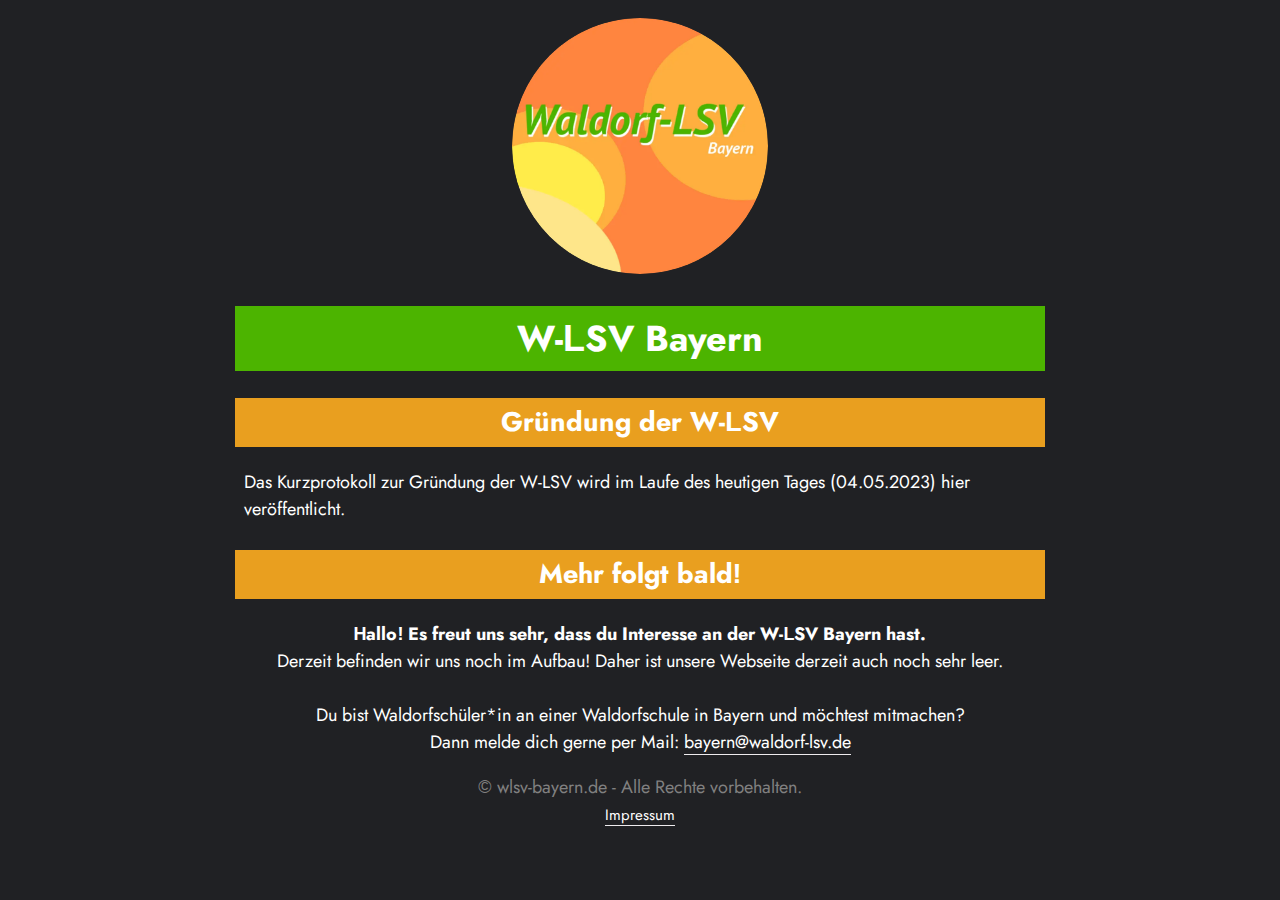
==== index.html @ 0bac1c17 "Initial commit" ====
﻿<!DOCTYPE html>
<html lang="de">
<head>
    <title>Startseite &#8210; W-LSV Bayern</title>
    <meta name="viewport" content="initial-scale=1"/>
    <meta name="description" content="W-LSV Bayern"/>
    <meta property="og:url" content="https://wlsv-bayern.de/"/>
    <meta property="og:title" content="Startseite &#8210; W-LSV Bayern"/>
    <meta property="og:description" content="W-LSV Bayern"/>
    <meta property="og:image" content="https://devicez.de/assets/img/logo.png"/>
    <meta property="og:type" content="website"/>
    <meta property="og:locale" content="de_DE"/>

    <link rel="shortcut icon" type="image/webp" href="assets/img/logo.webp"/>
    <link rel="stylesheet" href="/assets/css/style.css">
	
	<!-- Matomo -->
<script>
  var _paq = window._paq = window._paq || [];
  /* tracker methods like "setCustomDimension" should be called before "trackPageView" */
  _paq.push(['trackPageView']);
  _paq.push(['enableLinkTracking']);
  (function() {
    var u="//matomo.elektronisch.dev/";
    _paq.push(['setTrackerUrl', u+'matomo.php']);
    _paq.push(['setSiteId', '4']);
    var d=document, g=d.createElement('script'), s=d.getElementsByTagName('script')[0];
    g.async=true; g.src=u+'matomo.js'; s.parentNode.insertBefore(g,s);
  })();
</script>
<!-- End Matomo Code -->
</head>

<body>
<div style="text-align: center">
    <img style="border-radius: 250px" src="assets/img/logo.webp" width="256" height="256" alt="Logo"/>
</div>
<h1>W-LSV Bayern</h1>

<h2>Gründung der W-LSV</h2>

<p>Das Kurzprotokoll zur Gründung der W-LSV wird im Laufe des heutigen Tages (04.05.2023) hier veröffentlicht.</p>

<h2>Mehr folgt bald!</h2>
<p style="text-align: center;">
	<b>Hallo! Es freut uns sehr, dass du Interesse an der W-LSV Bayern hast.</b><br>
	Derzeit befinden wir uns noch im Aufbau! Daher ist unsere Webseite derzeit auch noch sehr leer.
	<br><br>
	Du bist Waldorfschüler*in an einer Waldorfschule in Bayern und möchtest mitmachen?
	<br>Dann melde dich gerne per Mail: <a href="mailto:bayern@waldorf-lsv.de">bayern@waldorf-lsv.de</a>
</p>

<footer>
    <p>&copy; wlsv-bayern.de - Alle Rechte vorbehalten.<br/>
        <small>
            <a href="/impressum">Impressum</a>
        </small>
    </p>
</footer>

</body>
</html>
---- assets/css/style.css ----
@font-face {
    font-family: "Jost";
    src: url("../font/jost-400.woff2") format("woff2");
    font-weight: 400;
    font-display: swap;
}

@font-face {
    font-family: "Jost";
    src: url("../font/jost-700.woff2") format("woff2");
    font-weight: 700;
    font-display: swap;
}

body {
    font-family: Jost, sans-serif;
    margin-left: auto;
    margin-right: auto;
    margin-top: 1em;
    max-width: 45em;
    line-height: 1.5em;
    color: white;
    font-size: large;
    background-color: #202124;
}

h1 {
    background-color: #4cb400;
    text-align: center;
    font-weight: bold;
    font-size: 2em;
    line-height: 1.2em;
    padding: 0.3em;
}

h2 {
    background-color: #E99F1F;
    color: white;
    text-align: center;
    font-weight: bold;
    font-size: 1.5em;
    line-height: 1.2em;
    padding: 0.3em;
    margin-top: 1em;
}

h3 {
    margin: 0;
    padding-left: 0.5em;
}

footer,
footer a {
    color: gray;
    text-align: center;
}

p {
    padding-left: 0.5em;
    padding-right: 0.5em;
    overflow: hidden;
}

input {
    opacity: 0;
    position: absolute;
}

th,
td {
    vertical-align: top;
}

a:not([class]) {
    color: white;
    text-decoration: none;
    background-image: linear-gradient(#eeebee 0%, #eeebee 100%);
    background-repeat: repeat-x;
    background-position: 0 100%;
    background-size: 1px 1px;
}

a:not([class]):hover {
    background-image: linear-gradient(rgba(114, 83, 237, 0.45) 0%, rgba(114, 83, 237, 0.45) 100%);
    background-size: 1px 1px;
}
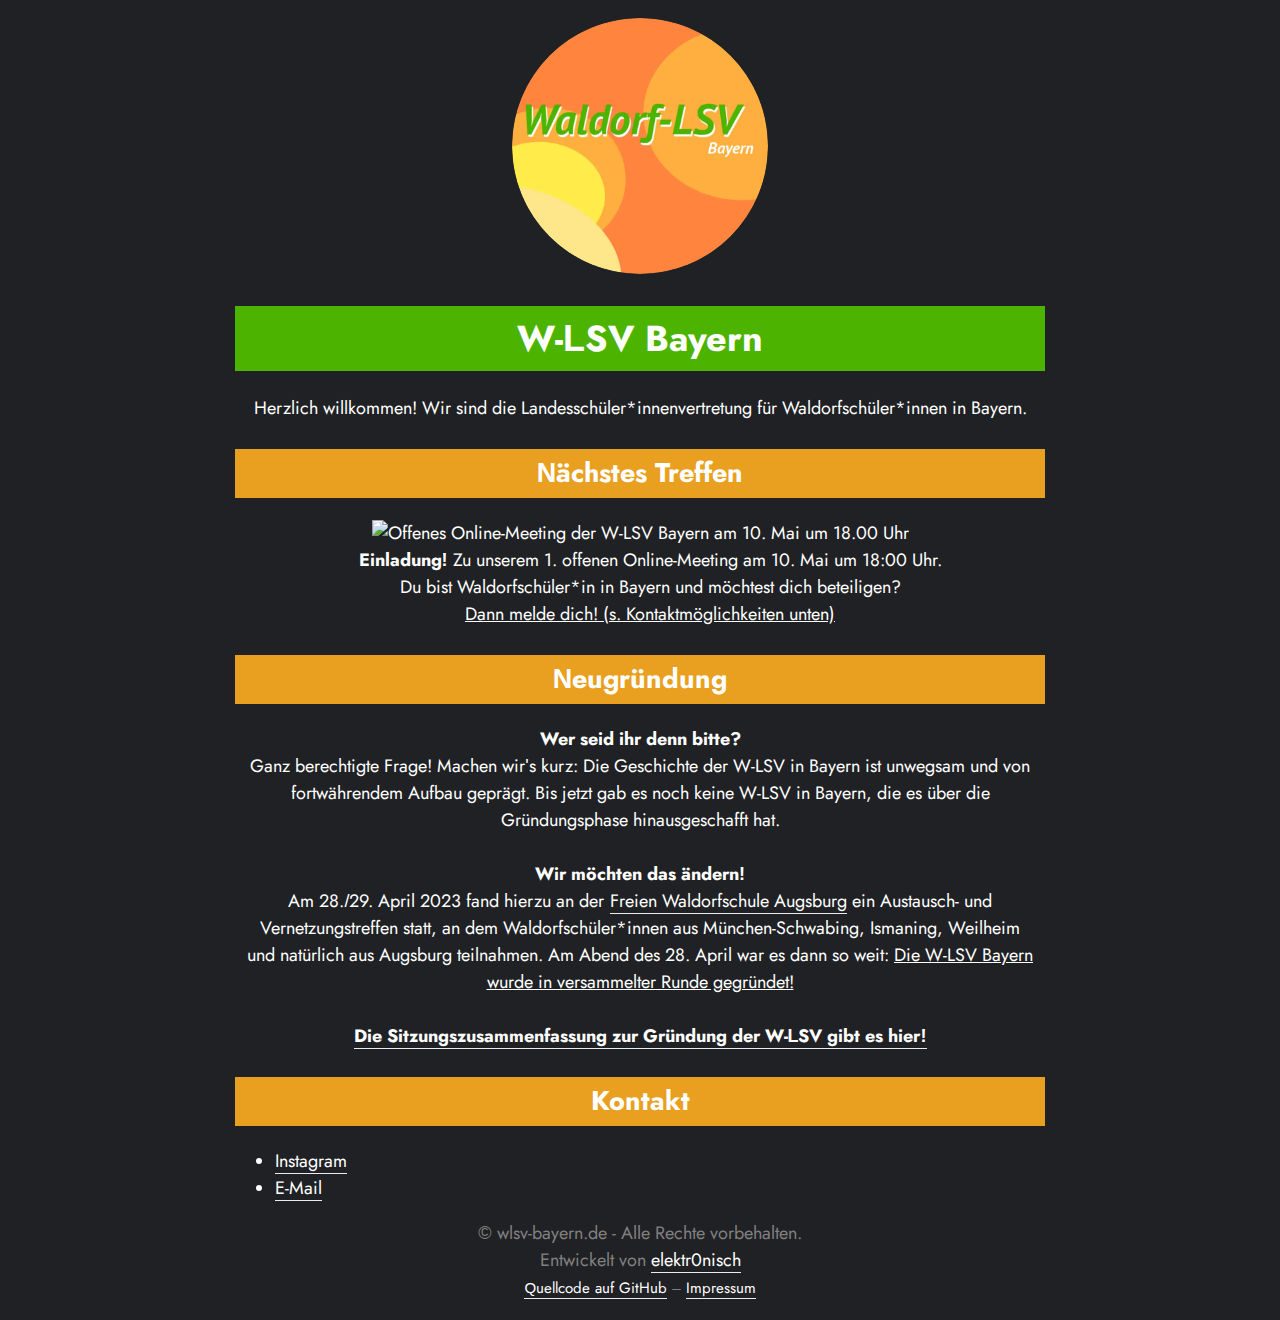
==== commit 7c8b1222: "Add short descriptive text below image" ====
--- a/index.html
+++ b/index.html
@@ -7,28 +7,30 @@
     <meta property="og:url" content="https://wlsv-bayern.de/"/>
     <meta property="og:title" content="Startseite &#8210; W-LSV Bayern"/>
     <meta property="og:description" content="W-LSV Bayern"/>
-    <meta property="og:image" content="https://devicez.de/assets/img/logo.png"/>
+    <meta property="og:image" content="https://wlsv-bayern.de/assets/img/logo.png"/>
     <meta property="og:type" content="website"/>
     <meta property="og:locale" content="de_DE"/>
 
     <link rel="shortcut icon" type="image/webp" href="assets/img/logo.webp"/>
     <link rel="stylesheet" href="/assets/css/style.css">
-	
-	<!-- Matomo -->
-<script>
-  var _paq = window._paq = window._paq || [];
-  /* tracker methods like "setCustomDimension" should be called before "trackPageView" */
-  _paq.push(['trackPageView']);
-  _paq.push(['enableLinkTracking']);
-  (function() {
-    var u="//matomo.elektronisch.dev/";
-    _paq.push(['setTrackerUrl', u+'matomo.php']);
-    _paq.push(['setSiteId', '4']);
-    var d=document, g=d.createElement('script'), s=d.getElementsByTagName('script')[0];
-    g.async=true; g.src=u+'matomo.js'; s.parentNode.insertBefore(g,s);
-  })();
-</script>
-<!-- End Matomo Code -->
+
+    <!-- Matomo -->
+    <script>
+        var _paq = window._paq = window._paq || [];
+        /* tracker methods like "setCustomDimension" should be called before "trackPageView" */
+        _paq.push(['trackPageView']);
+        _paq.push(['enableLinkTracking']);
+        (function () {
+            var u = "//matomo.elektronisch.dev/";
+            _paq.push(['setTrackerUrl', u + 'matomo.php']);
+            _paq.push(['setSiteId', '4']);
+            var d = document, g = d.createElement('script'), s = d.getElementsByTagName('script')[0];
+            g.async = true;
+            g.src = u + 'matomo.js';
+            s.parentNode.insertBefore(g, s);
+        })();
+    </script>
+    <!-- End Matomo Code -->
 </head>
 
 <body>
@@ -37,22 +39,49 @@
 </div>
 <h1>W-LSV Bayern</h1>
 
-<h2>Gründung der W-LSV</h2>
+<p style="text-align: center">Herzlich willkommen! Wir sind die Landesschüler*innenvertretung für Waldorfschüler*innen
+    in Bayern.<br/>
+</p>
 
-<p>Das Kurzprotokoll zur Gründung der W-LSV wird im Laufe des heutigen Tages (04.05.2023) hier veröffentlicht.</p>
+<h2>Nächstes Treffen</h2>
 
-<h2>Mehr folgt bald!</h2>
-<p style="text-align: center;">
-	<b>Hallo! Es freut uns sehr, dass du Interesse an der W-LSV Bayern hast.</b><br>
-	Derzeit befinden wir uns noch im Aufbau! Daher ist unsere Webseite derzeit auch noch sehr leer.
-	<br><br>
-	Du bist Waldorfschüler*in an einer Waldorfschule in Bayern und möchtest mitmachen?
-	<br>Dann melde dich gerne per Mail: <a href="mailto:bayern@waldorf-lsv.de">bayern@waldorf-lsv.de</a>
+<div style="text-align: center">
+    <img src="assets/img/online-meeting.png" alt="Offenes Online-Meeting der W-LSV Bayern am 10. Mai um 18.00 Uhr"
+         width="50%" height="50%"/><br/>
+    <div style="padding-left: 20px">
+        <b>Einladung!</b> Zu unserem 1. offenen Online-Meeting am 10. Mai um 18:00 Uhr. <br/>Du bist Waldorfschüler*in
+        in Bayern und möchtest dich beteiligen? <br/><u>Dann melde dich! (s. Kontaktmöglichkeiten unten)</u>
+    </div>
+</div>
+
+<h2>Neugründung</h2>
+
+<p style="text-align: center">
+    <b>Wer seid ihr denn bitte?</b><br/> Ganz berechtigte Frage! Machen wir's kurz: Die Geschichte der W-LSV in Bayern
+    ist
+    unwegsam und von
+    fortwährendem Aufbau geprägt. Bis jetzt gab es noch keine W-LSV in Bayern, die es über die Gründungsphase
+    hinausgeschafft hat.<br/><br/>
+    <b>Wir möchten das ändern!</b><br/> Am 28./29. April 2023 fand hierzu an der <a href="https://waldorf-augsburg.de">Freien
+    Waldorfschule Augsburg</a> ein Austausch- und Vernetzungstreffen statt, an dem Waldorfschüler*innen aus
+    München-Schwabing, Ismaning, Weilheim und natürlich aus Augsburg teilnahmen. Am Abend des 28. April war es dann
+    so weit: <u>Die W-LSV Bayern wurde in versammelter Runde gegründet!</u><br/><br/>
+    <b><a href="/assets/pdf/GründungW-LSV_Bayern.pdf">Die Sitzungszusammenfassung zur Gründung der W-LSV gibt es
+        hier!</a></b>
 </p>
+
+<h2>Kontakt</h2>
+
+<ul>
+    <li><a href="https://instagram.com/wlsv_bayern">Instagram</a></li>
+    <li><a href="mailto:bayern@waldorf-lsv.de">E-Mail</a></li>
+</ul>
 
 <footer>
     <p>&copy; wlsv-bayern.de - Alle Rechte vorbehalten.<br/>
+        Entwickelt von <a href="https://elektronisch.dev">elektr0nisch</a><br/>
         <small>
+            <a href="https://github.com/elektr0nisch/wlsv-bayern" target="_blank">Quellcode auf GitHub</a>&nbsp;&#8210;
             <a href="/impressum">Impressum</a>
         </small>
     </p>
